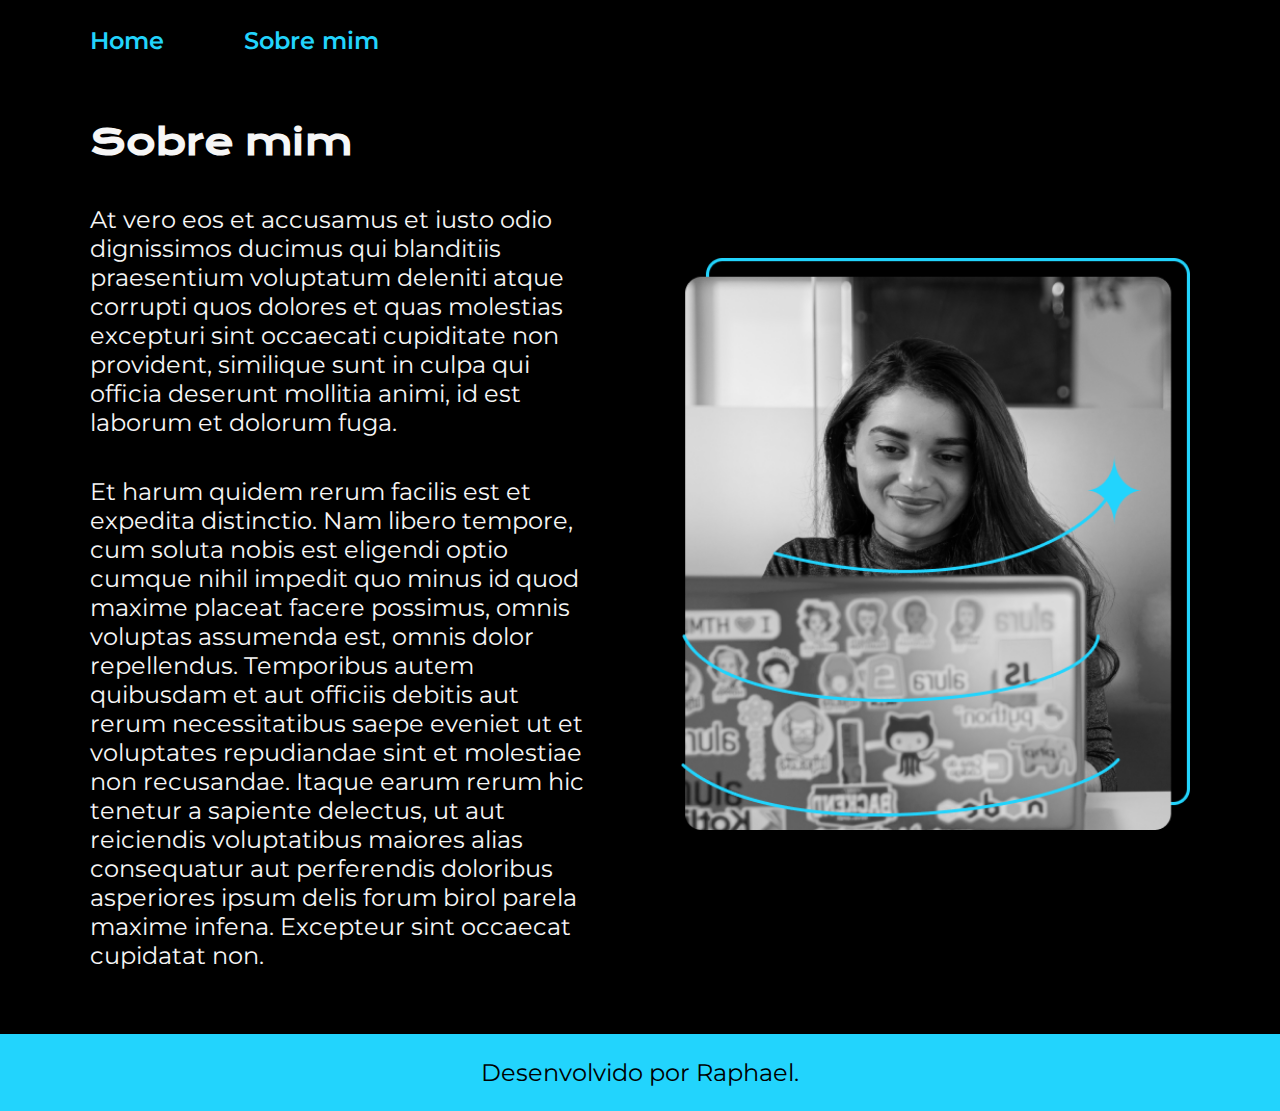
==== about.html @ 779e9756 "Upload do projeto" ====
<!DOCTYPE html>
<html lang="pt-br">

<head>
    <meta charset="UTF-8">
    <meta name="viewport" content="width=device-width, initial-scale=1.0">
    <title>Sobre mim</title>

    <link rel="stylesheet" href="./styles/style.css">

</head>

<body>

    <header class="cabecalho">
        <nav class="cabecalho__menu">
            <a class="cabecalho__menu__link" href="index.html">Home</a>
            <a class="cabecalho__menu__link" href="about.html">Sobre mim</a>
        </nav>
    </header>

    <main class="apresentacao">
        <section class="apresentacao__conteudo">
            <h1 class="apresentacao__conteudo__titulo">Sobre mim</h1>
            <p class="apresentacao__conteudo__texto">At vero eos et accusamus et iusto odio dignissimos ducimus qui blanditiis praesentium voluptatum deleniti atque corrupti quos dolores et quas molestias excepturi sint occaecati cupiditate non provident, similique sunt in culpa qui officia deserunt mollitia animi, id est laborum et dolorum fuga.</p>
            <p class="apresentacao__conteudo__texto">Et harum quidem rerum facilis est et expedita distinctio. Nam libero tempore, cum soluta nobis est eligendi optio cumque nihil impedit quo minus id quod maxime placeat facere possimus, omnis voluptas assumenda est, omnis dolor repellendus. Temporibus autem quibusdam et aut officiis debitis aut rerum necessitatibus saepe eveniet ut et voluptates repudiandae sint et molestiae non recusandae. Itaque earum rerum hic tenetur a sapiente delectus, ut aut reiciendis voluptatibus maiores alias consequatur aut perferendis doloribus asperiores ipsum delis forum birol parela maxime infena. Excepteur sint occaecat cupidatat non.</p>
        </section>
        <img class="apresentacao__imagem" src="./assets/images/pessoa.png" alt="Foto da Emília Darkness">
    </main>

    <footer class="rodape">
        <p>Desenvolvido por Raphael.</p>
    </footer>

</body>

</html>
---- styles/style.css ----
@import url('https://fonts.googleapis.com/css2?family=Krona+One&family=Montserrat&display=swap');
@import url('https://fonts.googleapis.com/css2?family=Montserrat:wght@600&display=swap');

:root {
    --cor-primaria: #000000;
    --cor-secundaria: #f6f6f6;
    --cor-terciaria: #22d4fd;
    --cor-hover: #272727;

    --fonte-primaria: "Krona One", sans-serif;
    --fonte-secundaria: "Montserrat", sans-serif;
}

* {
    margin: 0;
    padding: 0;
}

body {
    /* height: 100vh; */
    box-sizing: border-box;
    background-color: var(--cor-primaria);
    color: var(--cor-secundaria);
}

.cabecalho {
    padding: 2% 0% 0% 7%;
    /* cima | direita | baixo | esquerda */
}

.cabecalho__menu {
    display: flex;
    gap: 80px;
}

.cabecalho__menu__link {
    font-family: var(--fonte-secundaria);
    font-size: 1.5rem;
    font-weight: 600;
    color: var(--cor-terciaria);
    text-decoration: none;
}

.apresentacao {
    /* margin: 10% 7%; */
    padding: 5% 7%;
    display: flex;
    align-items: center;
    justify-content: space-between;
    gap: 82px;
}

.apresentacao__conteudo {
    width: 50%;
    display: flex;
    flex-direction: column;
    gap: 40px;
}

.apresentacao__conteudo__titulo {
    font-size: 2.25rem;
    font-family: var(--fonte-primaria);
}

.titulo-destaque {
    color: var(--cor-terciaria);
}

/* .titulo-destaque:hover{
    color: #6ae1fc;
} */

.apresentacao__conteudo__texto {
    font-size: 1.5rem;
    font-family: var(--fonte-secundaria);
}

.apresentacao__links {
    display: flex;
    flex-direction: column;
    justify-content: space-between;
    align-items: center;
    gap: 32px;
}

.apresentacao__links__subtitulo {
    font-family: var(--fonte-primaria);
    font-weight: 400;
    font-size: 1.5rem;
}

.apresentacao__links_navegacao {
    /* background-color: #22D4FD; */
    display: flex;
    justify-content: center;
    gap: 16px;
    border: 2px solid var(--cor-terciaria);
    width: 50%;
    text-align: center;
    border-radius: 8px;
    font-size: 1.5rem;
    font-weight: 600;
    padding: 21.5px 0;
    text-decoration: none;
    color:var(--cor-secundaria);
    font-family: var(--fonte-secundaria);
}

.apresentacao__links_link:hover {
    background-color: var(--cor-hover);
    /* padding: 3%; */
}

.apresentacao__imagem {
    width: 50%;
}

.rodape {
    padding: 24px;
    color: var(--cor-primaria);
    background-color: var(--cor-terciaria);
    text-align: center;
    font-family: var(--fonte-secundaria);
    font-size: 1.5rem;
    font-weight: 400;
}

@media (max-width: 1200px) {

    .cabecalho {
        padding: 10%;
    }

    .cabecalho__menu {
        justify-content: center;
    }

    .apresentacao {
        flex-direction: column-reverse;
        padding: 5%;
    }

    .apresentacao__conteudo {
        width: auto;
    }
}
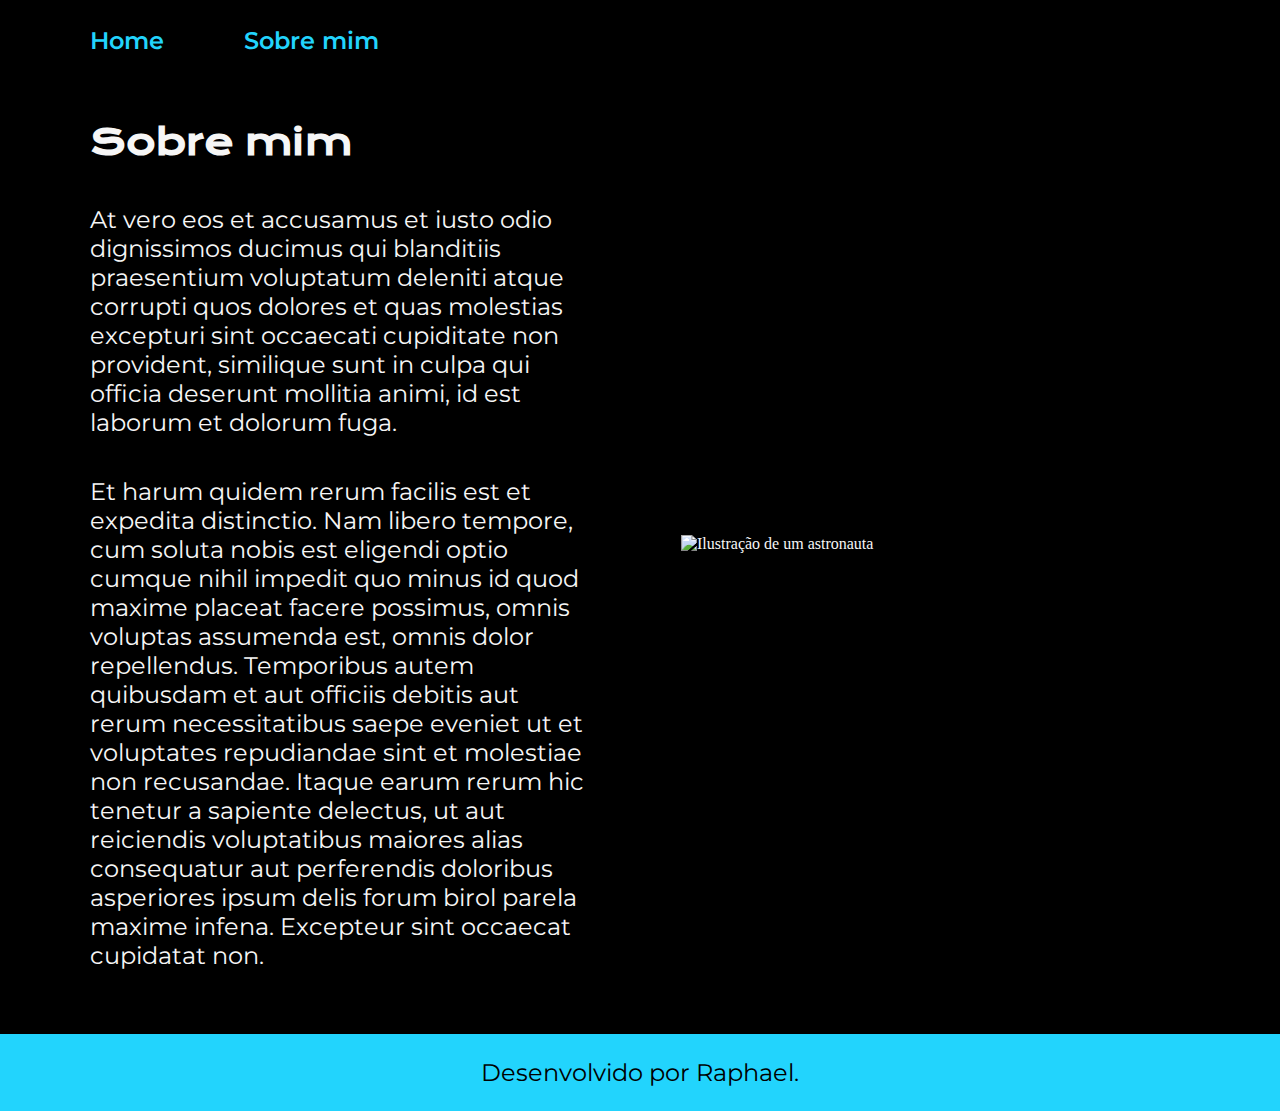
==== commit f258e6dd: "Atualização about.html" ====
--- a/about.html
+++ b/about.html
@@ -25,7 +25,7 @@
             <p class="apresentacao__conteudo__texto">At vero eos et accusamus et iusto odio dignissimos ducimus qui blanditiis praesentium voluptatum deleniti atque corrupti quos dolores et quas molestias excepturi sint occaecati cupiditate non provident, similique sunt in culpa qui officia deserunt mollitia animi, id est laborum et dolorum fuga.</p>
             <p class="apresentacao__conteudo__texto">Et harum quidem rerum facilis est et expedita distinctio. Nam libero tempore, cum soluta nobis est eligendi optio cumque nihil impedit quo minus id quod maxime placeat facere possimus, omnis voluptas assumenda est, omnis dolor repellendus. Temporibus autem quibusdam et aut officiis debitis aut rerum necessitatibus saepe eveniet ut et voluptates repudiandae sint et molestiae non recusandae. Itaque earum rerum hic tenetur a sapiente delectus, ut aut reiciendis voluptatibus maiores alias consequatur aut perferendis doloribus asperiores ipsum delis forum birol parela maxime infena. Excepteur sint occaecat cupidatat non.</p>
         </section>
-        <img class="apresentacao__imagem" src="./assets/images/pessoa.png" alt="Foto da Emília Darkness">
+        <img class="apresentacao__imagem" src="./assets/images/astro.png" alt="Ilustração de um astronauta">
     </main>
 
     <footer class="rodape">
@@ -34,4 +34,4 @@
 
 </body>
 
-</html>+</html>
